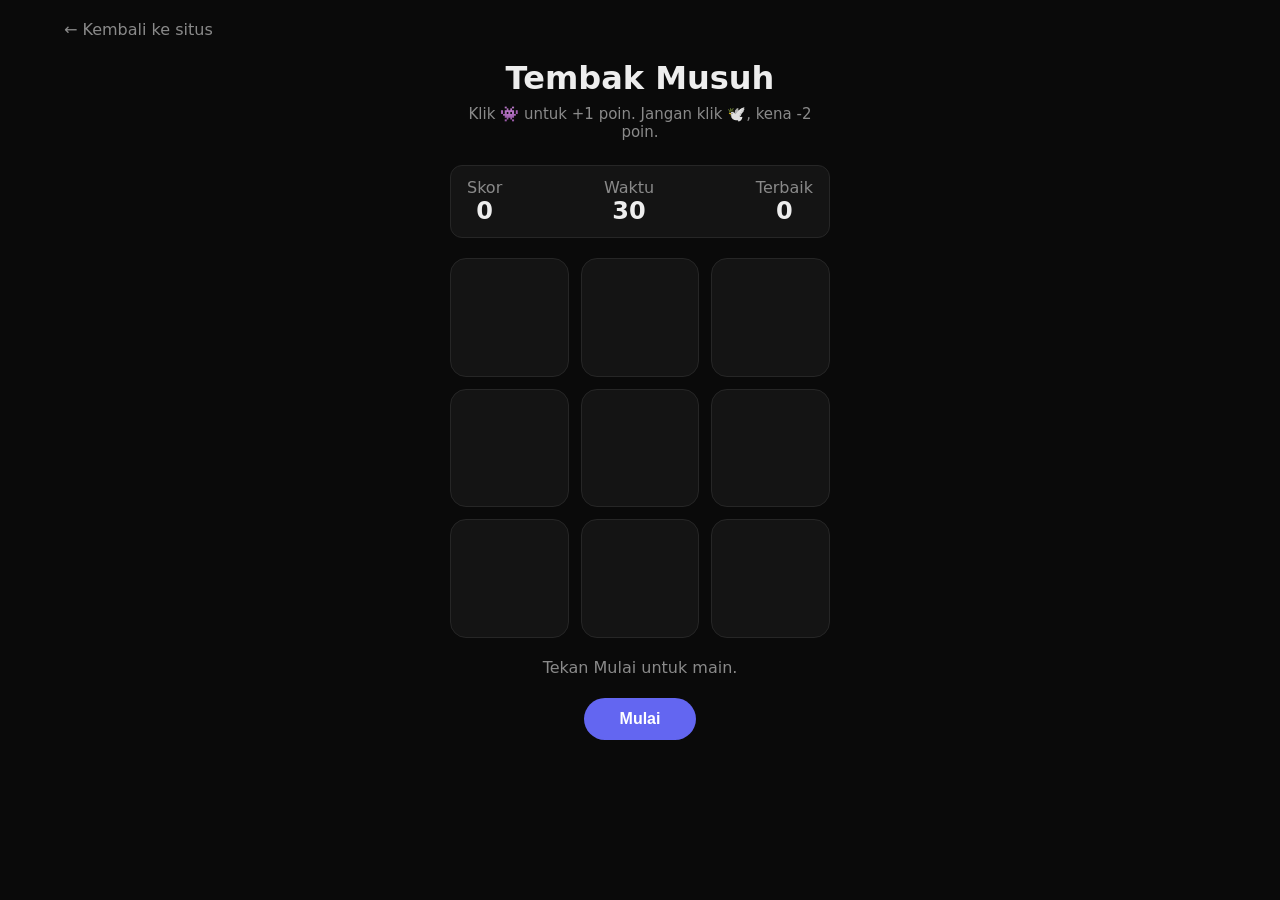
==== game-perang/index.html @ c910d773 "Add files via upload" ====
<!DOCTYPE html>
<html lang="id">
<head>
  <meta charset="UTF-8">
  <meta name="viewport" content="width=device-width, initial-scale=1.0">
  <title>Tembak Musuh</title>
  <link rel="stylesheet" href="style.css">
</head>
<body>

  <a href="../index.html" class="back">← Kembali ke situs</a>

  <main class="game">
    <h1>Tembak Musuh</h1>
    <p class="rules">Klik 👾 untuk +1 poin. Jangan klik 🕊️, kena -2 poin.</p>

    <div class="stats">
      <div>Skor <strong id="score">0</strong></div>
      <div>Waktu <strong id="time">30</strong></div>
      <div>Terbaik <strong id="best">0</strong></div>
    </div>

    <div id="grid" class="grid"></div>

    <p id="message" class="message">Tekan Mulai untuk main.</p>
    <button id="startBtn" class="start">Mulai</button>
  </main>

  <script src="script.js"></script>
</body>
</html>
---- game-perang/style.css ----
:root {
  --bg: #0a0a0a;
  --card: #141414;
  --border: #262626;
  --text: #ededed;
  --muted: #8a8a8a;
  --accent: #6366f1;
  --bad: #ef4444;
}

* {
  margin: 0;
  padding: 0;
  box-sizing: border-box;
}

body {
  min-height: 100vh;
  font-family: system-ui, -apple-system, "Segoe UI", Roboto, Arial, sans-serif;
  background: var(--bg);
  color: var(--text);
}

.back {
  display: inline-block;
  margin: 20px 5%;
  color: var(--muted);
  text-decoration: none;
}

.back:hover {
  color: var(--text);
}

.game {
  max-width: 420px;
  margin: 0 auto;
  padding: 0 20px 48px;
  text-align: center;
}

h1 {
  margin-bottom: 8px;
  font-size: 2rem;
}

.rules {
  margin-bottom: 24px;
  color: var(--muted);
  font-size: 15px;
}

.stats {
  display: flex;
  justify-content: space-between;
  margin-bottom: 20px;
  padding: 12px 16px;
  background: var(--card);
  border: 1px solid var(--border);
  border-radius: 12px;
  color: var(--muted);
}

.stats strong {
  display: block;
  font-size: 1.5rem;
  color: var(--text);
}

/* Papan 3 x 3 */
.grid {
  display: grid;
  grid-template-columns: repeat(3, 1fr);
  gap: 12px;
  margin-bottom: 20px;
}

.hole {
  aspect-ratio: 1;
  font-size: clamp(2rem, 12vw, 3.2rem);
  background: var(--card);
  border: 1px solid var(--border);
  border-radius: 16px;
  cursor: pointer;
  transition: border-color 0.1s, background 0.1s;
}

.hole.up {
  border-color: var(--accent);
  background: #1b1b2e;
}

.hole.hit {
  background: #14301f;
  border-color: #22c55e;
}

.hole.miss {
  background: #301414;
  border-color: var(--bad);
}

.message {
  min-height: 24px;
  margin-bottom: 16px;
  color: var(--muted);
}

.start {
  padding: 12px 36px;
  font-size: 16px;
  font-weight: 600;
  color: #fff;
  background: var(--accent);
  border: none;
  border-radius: 999px;
  cursor: pointer;
}

.start:hover {
  box-shadow: 0 8px 24px rgba(99, 102, 241, 0.4);
}

.start:disabled {
  opacity: 0.4;
  cursor: not-allowed;
  box-shadow: none;
}

.hole:focus-visible,
.start:focus-visible,
.back:focus-visible {
  outline: 2px solid var(--accent);
  outline-offset: 3px;
}
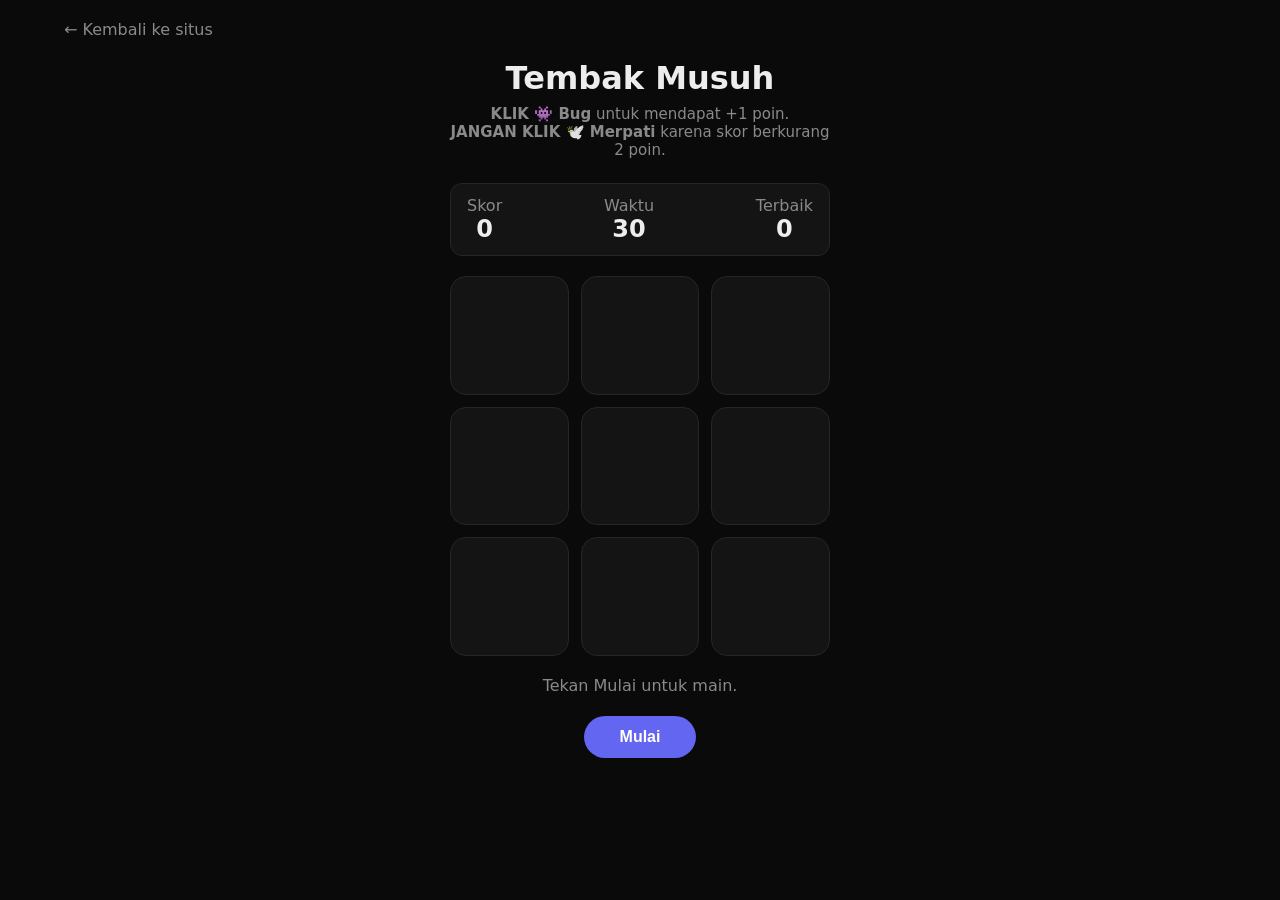
==== commit 9a888d42: "Update index.html" ====
--- a/game-perang/index.html
+++ b/game-perang/index.html
@@ -12,7 +12,10 @@
 
   <main class="game">
     <h1>Tembak Musuh</h1>
-    <p class="rules">Klik 👾 untuk +1 poin. Jangan klik 🕊️, kena -2 poin.</p>
+    <p class="rules">
+      <strong>KLIK 👾 Bug</strong> untuk mendapat +1 poin.<br>
+      <strong>JANGAN KLIK 🕊️ Merpati</strong> karena skor berkurang 2 poin.
+    </p>
 
     <div class="stats">
       <div>Skor <strong id="score">0</strong></div>
@@ -23,7 +26,7 @@
     <div id="grid" class="grid"></div>
 
     <p id="message" class="message">Tekan Mulai untuk main.</p>
-    <button id="startBtn" class="start">Mulai</button>
+    <button id="startBtn" class="start" type="button">Mulai</button>
   </main>
 
   <script src="script.js"></script>
